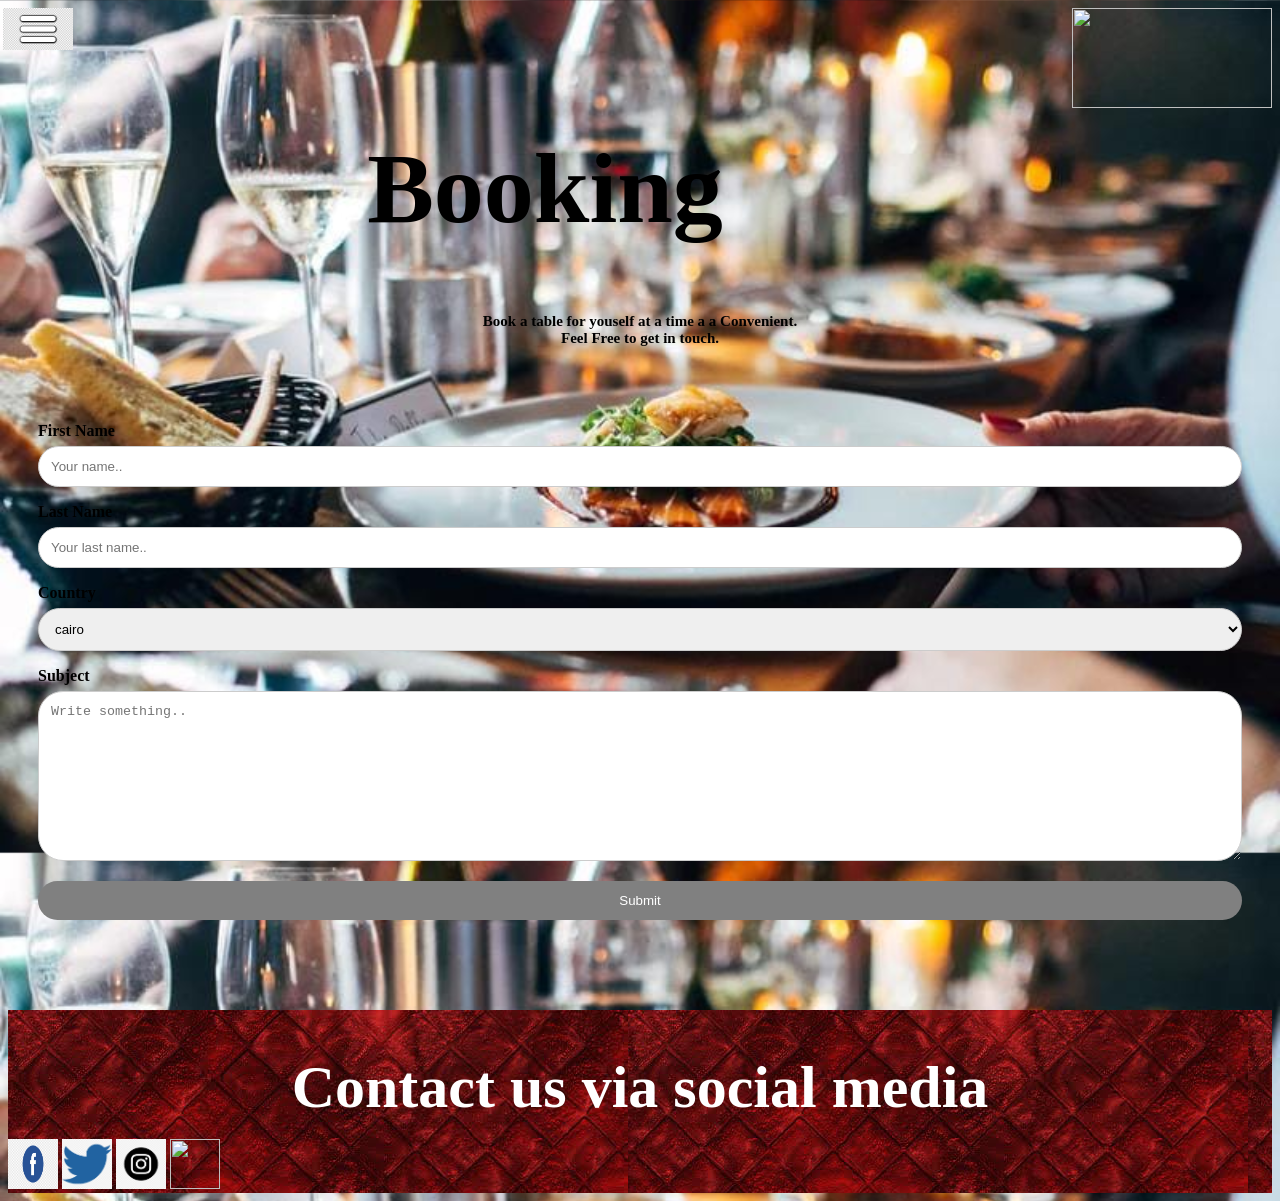
==== booking.html @ f2686bd1 "Add files via upload" ====
<!DOCTYPE html>
<html>
<head>
<meta name="viewport" content="width=device-width, initial-scale=1.0">
<link rel="stylesheet" href="BetaRestaurant.css">
<script src="myscripts.js"></script>
</head>
<body>
    <header>
        <div id="header">
            <img src="Project-Logo-(png).png" width="200px" height="100px">
        </div>
    </header>
    <nav id="nav">
        <div id="mySidenav" class="sidenav">
            <a href="javascript:void(0)" class="closebtn" onclick="closeNav()">&times;</a>
            <a href="Home.html">Home</a>
            <a href="menu.html">Menu</a>
            <a href="about.html">About us</a>
            <a href="FAQ.html">FAQ</a>
            <a href="offers.html">offers</a>
            <a href="Play&Win.html">Play & Win</a>
            <a href="booking.html">Booking</a>

        </div>

        <span onclick="openNav()">
            <div class="MenuBtn"><img src="button33.png" width="70px" height="42px">
        </span>
    </nav>
<div class="container">
  <div id=qo style="text-align:center">
  
   <b><h1> Booking</h1></b>
   <b><p id=no> Book a table for youself at a time a a Convenient.</br>
   <b>Feel Free to get in touch.</p>
  </div>
  <div class="row">
    <div class="column">
   
    </div>
    <div class="column">
      <form action="/action_page.php">
        <label for="fname"><b>First Name</b></label>
        <input type="text" id="fname" name="firstname" placeholder="Your name..">
        <label for="lname"><b>Last Name</b></label>
        <input type="text" id="lname" name="lastname" placeholder="Your last name..">
        <label for="country"><b>Country</b></label>
        <select id="country" name="country">
          <option value="cairo">cairo</option>
          <option value="Alexandria">Alexandria</option>
          <option value="other city">other city</option>
        </select>
        <label for="subject">Subject</label>
        <textarea id="subject" name="subject" placeholder="Write something.." style="height:170px"></textarea>
        <input type="submit" value="Submit">
      </form>
    </div>
  </div>
</div>
<div id=contact>

    <p id="name3">
      Contact us via social media

    </p>
    <a href="https://www.facebook.com/"><img src="facebooklogo1.png" width="50px" height="50px"></a>
    <a href="https://www.twitter.com/"><img src="twitterlogo.png" width="50px" height="50px"></a>
    <a href="https://www.instagram.com/"><img src="instagramlogo.png" width="50px" height="50px"></a>
    <a href="https://www.youtube.com/"><img src="youtubelogo.png" width="50px" height="50px"></a>


  </div>
</body>
</html>
---- BetaRestaurant.css ----
body {
    font-family: Georgia, serif;
       background-image:url("background31.jpg");
       background-size: 100%;
       background-repeat: repeat-y;
       
  } 
  #qo{
  color:black;
  font-size:50px;
  
  }
  #no{
  font-size:15px;}
  
  * { box-sizing: border-box;
  } 
  
  input[type=text], select, textarea {
    width: 100%;
    padding: 12px;
    border: 1px solid #ccc;
    margin-top: 6px;
    margin-bottom: 16px;
    resize: vertical;
    border-radius: 25px;
  }
  
  input[type=submit] {
    background-color: gray;
    color:white;
    padding: 12px 20px;
    border: none;
    cursor: pointer;
    border-radius: 25px;
  }
  
  input[type=submit]:hover {
    background-color:gray;
  }
  
  
  .container {
    border-radius: 5px;
    padding: 10px;
  }
  
  
  .column {
    float: left;
    width: 50%;
    margin-top: 6px;
    padding: 20px;
  }
  
  .row:after {
    content: "";
    display: table;
    clear: both;
  }
  
  
 
    .column, input[type=submit] {
      width: 100%;
      margin-top: 0;
    }
      
      .fa {
    padding: 100px;
    font-size: 100px;
    width:100px;
    text-align: center;
    text-decoration: none;
    margin:50px 20px;
    border-radius:100%;
  }
    
  
  .fa:hover {
      opacity: 0.7;
  }
  .fa-facebook {
    background: #3B5998;
    color: white;
  }
  .fa-twitter {
    background: #55ACEE;
    color: white;
  }
  .fa-google {
    background: #dd4b39;
    color: white;
  }
  .fa-youtube {
    background: red;
    color: white;
  }
  .fa-instagram {
    background: #125688;
    color: white;
  }
  
  #name3 { 
        color: white;
        font-size: 60px;
        font-family: Georgia, 'Times New Roman', Times, serif;
        text-align: center;
        position: relative;
        top: 43px;
  }
  #contact{
      background-image: url(background111jpg.jpg);
  }
  .sidenav {
    height: 100%; 
    width: 0; 
    position: fixed; 
    z-index: 1; 
    top: 0; 
    left: 0;
    background-color: #111; 
    overflow-x: hidden; 
    padding-top: 60px; 
    transition: 0.5s; 
  }
  
  
  .sidenav a {
    padding: 8px 8px 8px 32px;
    text-decoration: none;
    font-size: 25px;
    color: #818181;
    display: block;
    transition: 0.3s;
  }
  
  
  .sidenav a:hover {
    color: #f1f1f1;
  }
  
  
  .sidenav .closebtn {
    position: absolute;
    top: 0;
    right: 25px;
    font-size: 36px;
    margin-left: 50px;
  }
  #nav{
    width: fit-content;
  }
  @media screen and (max-height: 450px) {
    .sidenav {padding-top: 15px;}
    .sidenav a {font-size: 18px;}
  }
  .MenuBtn{
position: relative;
left: -5.5px;
right: -50px;
bottom: -50px;
top: 0px;
  }
  #header{
    font-size: 50px;
    color:whitesmoke;
    padding-block-end: 30px;
    float: right;
  }
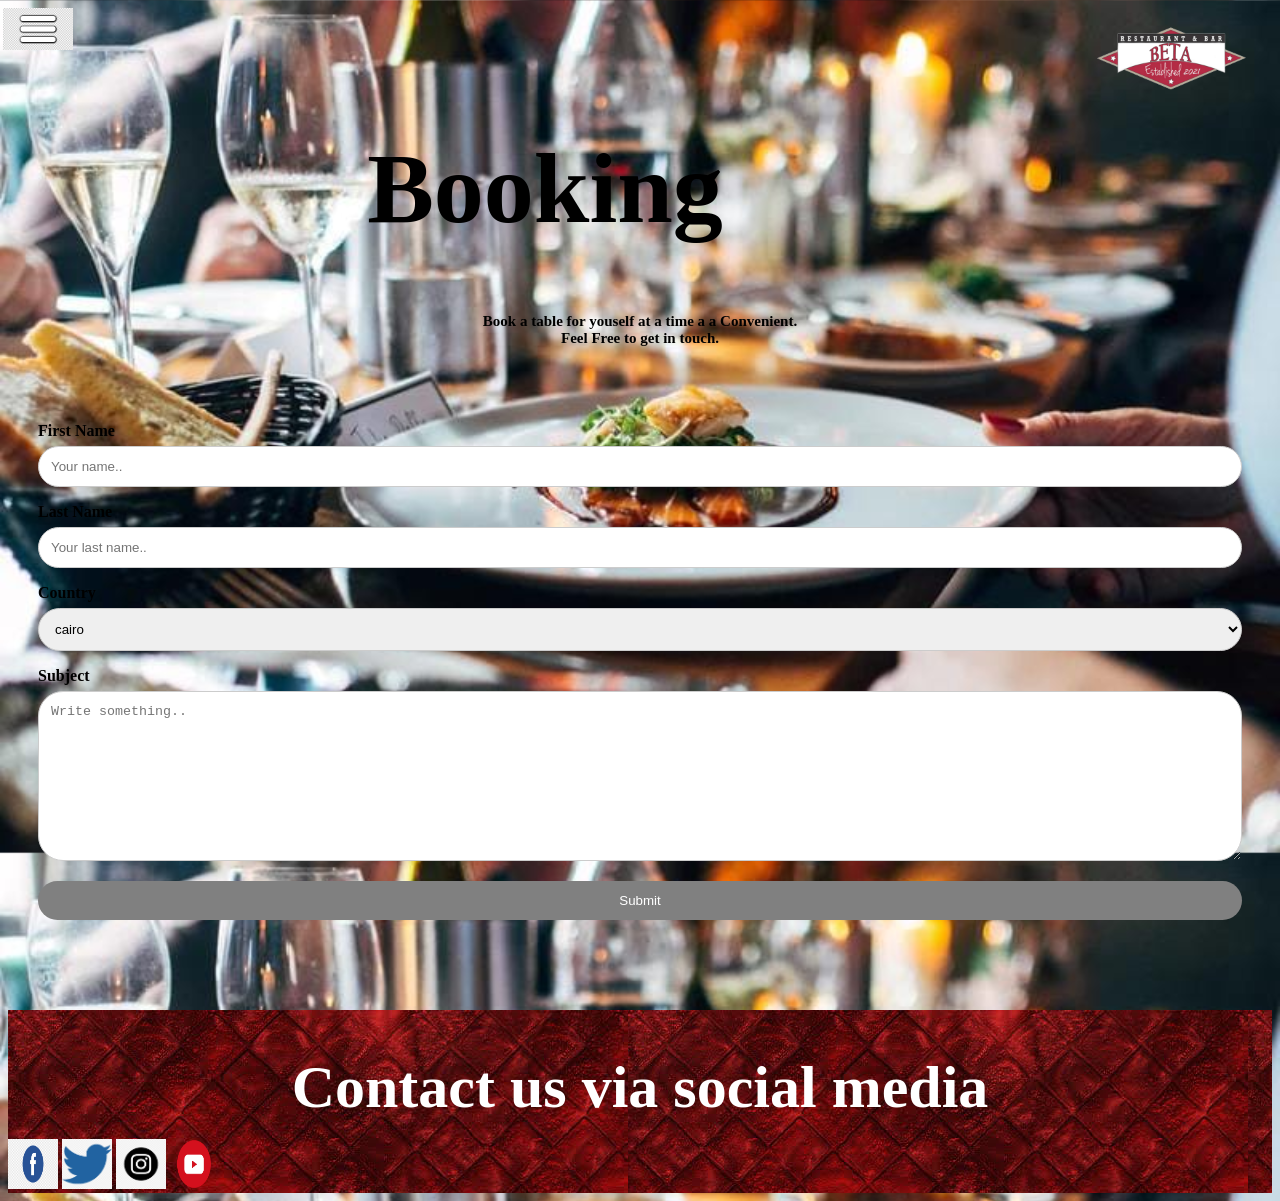
==== commit 09d3874f: "Update booking.html" ====
--- a/booking.html
+++ b/booking.html
@@ -14,7 +14,7 @@
     <nav id="nav">
         <div id="mySidenav" class="sidenav">
             <a href="javascript:void(0)" class="closebtn" onclick="closeNav()">&times;</a>
-            <a href="Home.html">Home</a>
+            <a href="index.html">Home</a>
             <a href="menu.html">Menu</a>
             <a href="about.html">About us</a>
             <a href="FAQ.html">FAQ</a>
@@ -72,4 +72,4 @@
 
   </div>
 </body>
-</html>+</html>
